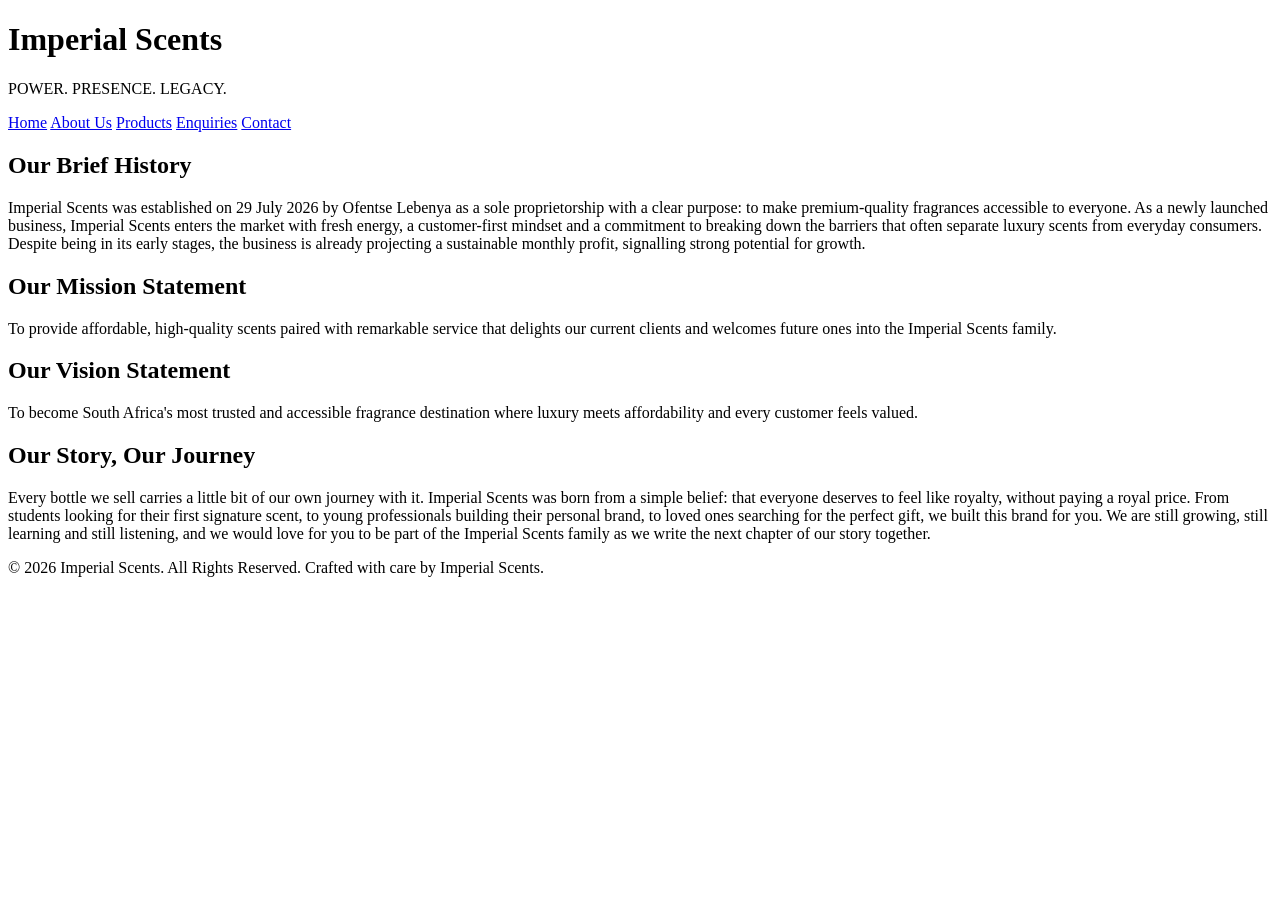
==== about.html @ 8238d23a "Add files via upload" ====
<!DOCTYPE html>
<html lang="en">
<head>
    <meta charset="UTF-8">
    <meta name="viewport" content="width=device-width, initial-scale=1.0">
    <title>About Us | Imperial Scents Story, Mission & Vision</title>
    <meta name="description" content="Learn the story behind Imperial Scents, a Pretoria fragrance brand making premium-quality perfumes affordable for students, professionals and gift buyers.">
    <link href="CSS/styles.css" rel="stylesheet">
    <script src="js/main.js" defer></script>
</head>
<body>
<header class="site-header">
    <div class="brand">
        <h1>Imperial Scents</h1>
        <p class="tagline">POWER. PRESENCE. LEGACY.</p>
    </div>
         <!--The section below alows for easy navigation between differnet pages-->
        <nav class="site-nav">
            <a href="home.html" >Home</a>
            <a href="about.html" aria-current="page">About Us</a>
            <a href="products.html" >Products</a>
            <a href="enquiry.html" >Enquiries</a>
            <a href="contact.html" >Contact</a>
        </nav>
    </header>
 
    <main>
 
        <section>
            <h2>Our Brief History</h2>
            <p>Imperial Scents was established on 29 July 2026 by Ofentse Lebenya as a sole proprietorship with a clear purpose: to make premium-quality fragrances accessible to everyone. As a newly launched business, Imperial Scents enters the market with fresh energy, a customer-first mindset and a commitment to breaking down the barriers that often separate luxury scents from everyday consumers. Despite being in its early stages, the business is already projecting a sustainable monthly profit, signalling strong potential for growth.</p>
        </section>
 
        <section>
            <h2>Our Mission Statement</h2>
            <p>To provide affordable, high-quality scents paired with remarkable service that delights our current clients and welcomes future ones into the Imperial Scents family.</p>
        </section>
 
        <section>
            <h2>Our Vision Statement</h2>
            <p>To become South Africa's most trusted and accessible fragrance destination where luxury meets affordability and every customer feels valued.</p>
        </section>
 
        <section>
            <h2>Our Story, Our Journey</h2>
            <p>Every bottle we sell carries a little bit of our own journey with it. Imperial Scents was born from a simple belief: that everyone deserves to feel like royalty, without paying a royal price. From students looking for their first signature scent, to young professionals building their personal brand, to loved ones searching for the perfect gift, we built this brand for you. We are still growing, still learning and still listening, and we would love for you to be part of the Imperial Scents family as we write the next chapter of our story together.</p>
        </section>
 
    </main>
 
    <footer>
        <p>&copy; 2026 Imperial Scents. All Rights Reserved. Crafted with care by Imperial Scents.</p>
    </footer>

</body>
</html>
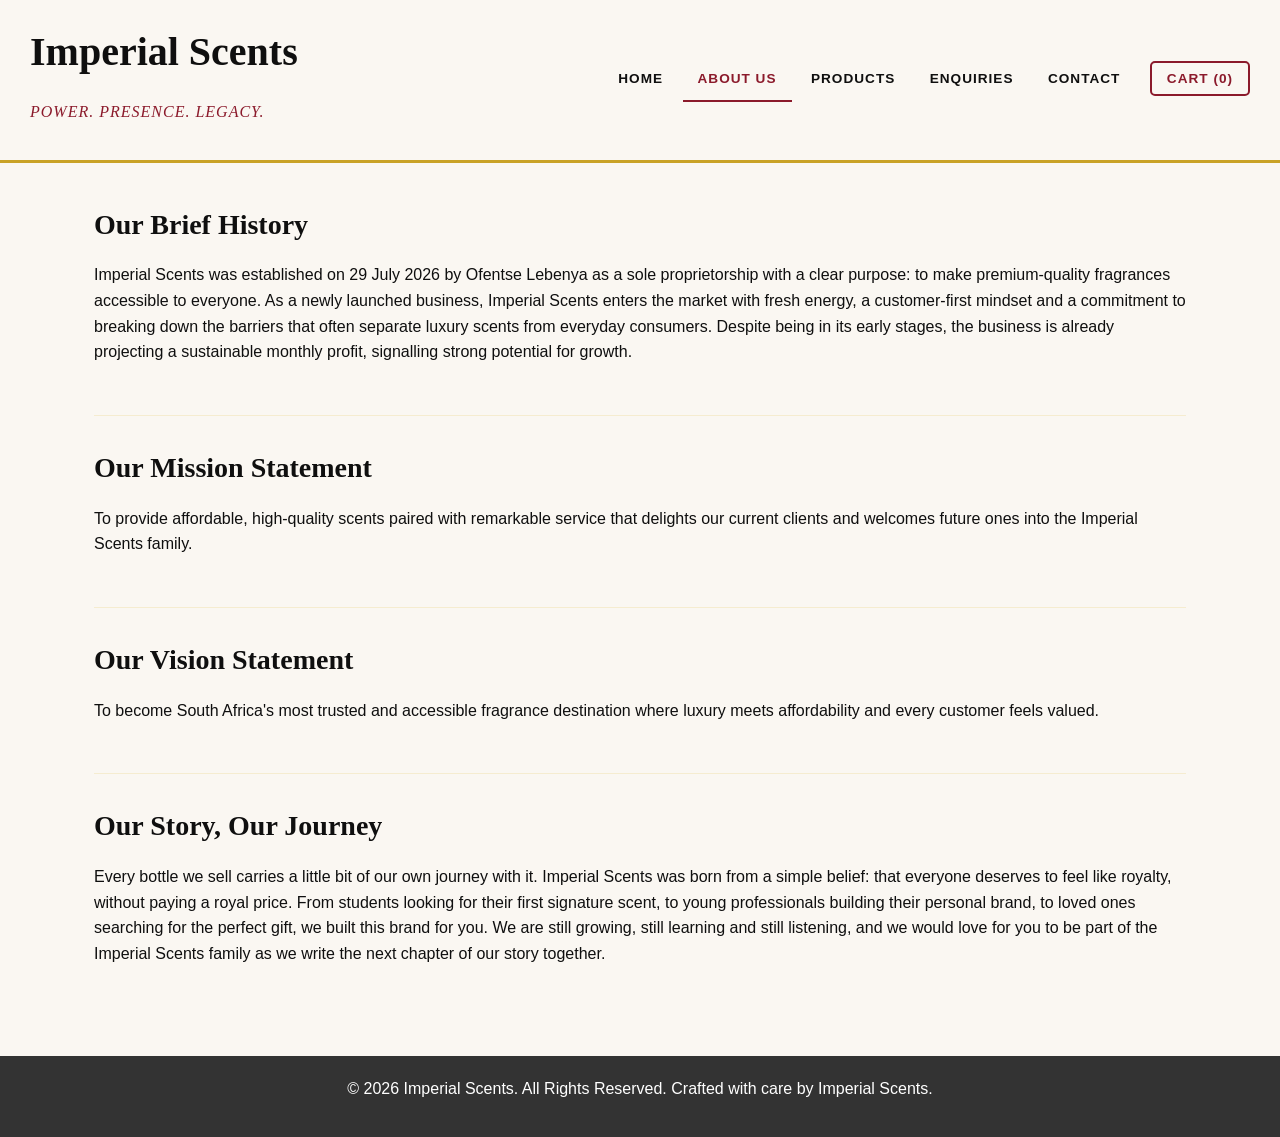
==== commit 7f71d92d: "home - index" ====
--- a/about.html
+++ b/about.html
@@ -16,7 +16,7 @@
     </div>
          <!--The section below alows for easy navigation between differnet pages-->
         <nav class="site-nav">
-            <a href="home.html" >Home</a>
+            <a href="index.html" >Home</a>
             <a href="about.html" aria-current="page">About Us</a>
             <a href="products.html" >Products</a>
             <a href="enquiry.html" >Enquiries</a>
--- a/CSS/styles.css
+++ b/CSS/styles.css
@@ -0,0 +1,1012 @@
+*{
+    box-sizing: border-box;
+    margin: 0;
+    padding: 0;
+}
+
+body {
+    font-family: 'Inter', Arial, sans-serif;
+    font-size: 1rem;
+    line-height: 1.6;
+    background-color: #FAF7F2;
+    color: #0F0F0F;
+}
+
+img {
+    max-width: 100%;
+    height: auto;
+    display: block;
+}
+a {
+    color: #8B1A2B;
+    text-decoration: none;
+}
+a:hover {
+    color: #C9A227;
+}
+
+/* Headings and Typography */
+
+h1, h2, h3, h4 {
+    font-family: 'Playfair Display', Georgia, serif;
+    color: #0f0f0f;
+    margin-bottom: 15px;
+}
+
+h1 {font-size: 2.5em;}
+
+h2 {font-size: 1.75em;}
+
+h3 {font-size: 1.25em;}
+
+h4 {font-size: 1.1em;}
+
+p {
+    margin-bottom: 15px;
+    max-width: none;
+}
+
+.tagline {
+    font-family: 'Playfair Display', Georgia, serif;
+    font-style: italic;
+    color: #8B1A2B;
+    letter-spacing: 1px;
+}
+
+/* Header Styling */
+
+header {
+    background-color: #FAF7F2;
+    padding: 20px 30px;
+    border-bottom: 3px solid #C9A227;
+    display: flex;
+    flex-wrap: wrap;
+    align-items: center;
+    justify-content: space-between;
+}
+
+/* Navigation Bar */
+nav a {
+    display: inline-block;
+    color: #0F0F0F;
+    text-align: center;
+    padding: 10px 15px;
+    text-decoration: none;
+    text-transform: uppercase;
+    font-weight: bold;
+    letter-spacing: 1px;
+    font-size: 0.85em;
+    border-bottom: 2px solid transparent;
+}
+
+nav a:hover,
+nav a[aria-current="page"] {
+    color: #8B1A2B;
+    border-bottom: 2px solid #8B1A2B;
+}
+
+/* Page Content Layout */
+main {
+    width: 90%;
+    max-width: none;
+    margin: 0 auto;
+    padding: 40px 30px;
+}
+
+section {
+    margin-bottom: 50px;
+    padding-top: 30px;
+    border-top: 1px solid #F5ECD0;
+}
+
+section:first-child {
+    border-top: none;
+    padding-top: 0;
+}
+
+/* Flexible Grid Layout for Cards */
+.grid {
+    display: flex;
+    flex-wrap: wrap;
+    gap: 20px;
+    margin-top: 20px;
+}
+
+.card {
+    flex: 1 1 250px;
+    background-color: white;
+    border: 1px solid #F5ECD0;
+    border-radius: 5px;
+    box-shadow: 0 2px 6px rgba(0, 0, 0, 0.1);
+    padding: 20px;
+    box-sizing: border-box;
+    display: flex;
+    flex-direction: column;
+}
+
+.product-card {
+    flex: 1 1 250px;
+    background-color: white;
+    border: 1px solid #F5ECD0;
+    border-radius: 5px;
+    box-shadow: 0 2px 6px rgba(0, 0, 0, 0.1);
+    padding: 20px;
+    box-sizing: border-box;
+    display: flex;
+    flex-direction: column;
+    min-height: 520px;
+}
+
+
+.cart-toggle {
+    margin-top: auto;
+    padding-top: 20px;
+}
+
+.card:hover,
+.product-card:hover {
+    box-shadow: 0 4px 12px rgba(139, 26, 43, 0.2);
+}
+
+.product-card img {
+    width: 100%;
+    height: 250px;
+    object-fit: contain;
+    border-radius: 5px;
+    margin-bottom: 15px;
+}
+
+/* Hero Banner */
+.hero {
+    background-color: #F5ECD0;
+    border-radius: 5px;
+    padding: 40px 30px;
+    text-align: center;
+    margin-bottom: 50px;
+}
+
+/* Promotional Banners */
+.promo-banner {
+    flex: 1 1 250px;
+    background-color: #8B1A2B;
+    color: white;
+    padding: 20px;
+    border-radius: 5px;
+}
+
+.promo-banner strong {
+    color: #F5ECD0;
+}
+
+/* Buttons */
+.btn {
+    display: inline-block;
+    background-color: #8B1A2B;
+    color: white;
+    padding: 12px 24px;
+    border-radius: 5px;
+    border: 2px solid #8B1A2B;
+    text-transform: uppercase;
+    font-weight: bold;
+    letter-spacing: 1px;
+    font-size: 0.85em;
+}
+
+.btn:hover {
+    background-color: #FAF7F2;
+    color: #8B1A2B;
+}
+  
+.btn:active {
+    background-color: #6E1522;
+    border-color: #6E1522;
+    color: white;
+}
+
+/* Category Headings on Products Page */
+.category-heading {
+    color: #8B1A2B;
+    border-bottom: 3px solid #C9A227;
+    padding-bottom: 10px;
+    margin-bottom: 20px;
+}
+
+/* Contact List */
+.contact-list {
+    list-style: none;
+}
+
+.contact-list li {
+    padding: 15px 0;
+    border-bottom: 1px solid #F5ECD0;
+}
+
+.contact-list li:last-child {
+    border-bottom: none;
+}
+
+/* Footer Styling */
+footer {
+    background-color: #333;
+    color: white;
+    text-align: center;
+    padding: 20px 10px;
+    width: 100%;
+    box-sizing: border-box;
+}
+
+/* Responsive Rules for Tablets */
+@media (max-width: 768px) {
+    header {flex-direction: column; align-items: flex-start;}
+    nav a {padding: 10px 12px;}
+
+.card,
+.product-card,
+.promo-banner { flex: 1 1 45%;}
+}
+
+/* Responsive Rules for Small Screens */
+@media (max-width: 480px) {
+    header {padding: 15px 20px;}
+    main { padding: 25px 20px; }
+    section { margin-bottom: 30px; padding-top: 20px; }
+    nav { width: 100%; }
+    nav a {float: none; display: block; width: 100%; text-align: left; }
+
+    .card, 
+    .product-card, 
+    .promo-banner { flex: 1 1 100%; }
+    .hero { padding: 25px 15px; }
+
+    h1 {font-size: 1.6em; }
+    h2 {font-size: 1.3em;}
+    .btn {display: block; text-align: center; }
+}
+
+/* Responsive Rules for Very Small Phones */
+@media (max-width: 360px) {
+    header {padding: 12px 15px; }
+    main {padding: 20px 15px; }
+   
+    h1 {font-size: 1.4em;}
+    
+    .card,
+    .product-card {padding: 15px;}
+}
+
+/* Responsive Rule for Large Desktops */
+@media (min-width: 1400px) {
+    main { max-width: 1320px;}
+    .card,
+    .product-card {flex: 1 1 280px;}    
+}
+
+/* Add to Cart Button */
+.cart-checkbox {display: none;}
+
+.cart-btn {
+    display: block;
+    width: 100%;
+    padding: 14px 20px;
+    background-color: #8B1A2B;
+    color: white;
+    border: 2px solid #8B1A2B;
+    border-radius: 5px;
+    text-align: center;
+    font-weight: bold;
+    letter-spacing: 1px;
+    cursor: pointer;
+    transition: 0.2s ease;
+}
+
+.cart-btn:hover {background-color: #6E1522;}
+
+/* Hide the "added" message initially */
+
+.added-text {display: none;}
+
+/* Change button when selected */
+
+.cart-checkbox:checked + .cart-btn {
+    background-color: #3F7045;
+    border-color: #3F7045;
+}
+
+/* Change the text when selected */
+
+.cart-checkbox:checked + .cart-btn .add-text {display: none;}
+
+.cart-checkbox:checked + .cart-btn .added-text {display: inline;}
+
+/* Featured Products cards only */
+.featured-products .card {
+    display: flex;
+    flex-direction: column;
+}
+
+/* Push the View in Store button to the bottom */
+.featured-products .card p:last-child {
+    margin-top: auto;
+    margin-bottom: 0;
+}
+
+/* Make sure the HTML "hidden" attribute always hides an element */
+[hidden] {display: none !important;}
+ 
+/* Keeps the embedded map inside the screen on phones */
+.contact-list iframe {
+    display: block;
+    width: 100%;
+    max-width: 600px;
+    aspect-ratio: 4 / 3;
+    height: auto;
+    border: 0;
+    margin-top: 10px;
+}
+ 
+/* Keyboard focus outlines (visible when tabbing through the page) */
+a:focus,
+.btn:focus,
+nav a:focus,
+button:focus {
+    outline: 3px solid #C9A227;
+    outline-offset: 2px;
+}
+ 
+/* Forms (enquiry.html and contact.html) */
+.form-card {
+    background-color: white;
+    border: 1px solid #F5ECD0;
+    border-radius: 5px;
+    box-shadow: 0 2px 6px rgba(0, 0, 0, 0.1);
+    padding: 30px;
+    max-width: 800px;
+}
+ 
+.form-row {
+    display: grid;
+    grid-template-columns: 1fr 1fr;
+    gap: 0 20px;
+}
+ 
+.form-group {
+    margin-bottom: 20px;
+    border: none;
+    min-width: 0;
+}
+ 
+.form-group label,
+.form-group legend {
+    display: block;
+    font-weight: bold;
+    margin-bottom: 6px;
+}
+ 
+.required {color: #8B1A2B;}
+ 
+.form-group input[type="text"],
+.form-group input[type="email"],
+.form-group input[type="tel"],
+.form-group input[type="number"],
+.form-group input[type="date"],
+.form-group select,
+.form-group textarea {
+    width: 100%;
+    padding: 12px;
+    font-family: inherit;
+    font-size: 1em;
+    color: #0F0F0F;
+    background-color: #FAF7F2;
+    border: 2px solid #D9D2C3;
+    border-radius: 5px;
+}
+ 
+.form-group textarea {resize: vertical;}
+ 
+.form-group input:focus,
+.form-group select:focus,
+.form-group textarea:focus {
+    outline: none;
+    border-color: #C9A227;
+    box-shadow: 0 0 0 3px rgba(201, 162, 39, 0.3);
+}
+ 
+/* Red border for errors, green for valid (selectors are specific enough to beat the rule above) */
+.form-group input.field-invalid,
+.form-group select.field-invalid,
+.form-group textarea.field-invalid {border-color: #B00020;}
+ 
+.form-group input.field-valid,
+.form-group select.field-valid,
+.form-group textarea.field-valid {border-color: #3F7045;}
+ 
+.radio-option {
+    display: inline-block;
+    font-weight: normal !important;
+    margin-right: 20px;
+    cursor: pointer;
+}
+ 
+.radio-option input {margin-right: 6px;}
+ 
+.error-message {
+    color: #B00020;
+    font-size: 0.85em;
+    margin: 6px 0 0;
+    min-height: 1.2em;
+}
+ 
+.char-count {
+    font-size: 0.8em;
+    text-align: right;
+    margin: 4px 0 0;
+    color: #555;
+}
+ 
+button.btn {
+    cursor: pointer;
+    font-family: inherit;
+}
+ 
+button.btn:disabled {
+    opacity: 0.6;
+    cursor: not-allowed;
+}
+ 
+.btn-outline {
+    background-color: transparent;
+    color: #8B1A2B;
+}
+ 
+.form-status {
+    margin: 15px 0 0;
+    font-weight: bold;
+}
+ 
+.status-success {color: #3F7045;}
+.status-error {color: #B00020;}
+.status-info {color: #555;}
+ 
+/* Quote (enquiry) and email preview (contact) panels */
+.quote-box {
+    max-width: 800px;
+    margin-top: 25px;
+    padding: 25px;
+    background-color: #F5ECD0;
+    border-left: 5px solid #C9A227;
+    border-radius: 5px;
+}
+ 
+.quote-list {
+    display: grid;
+    grid-template-columns: max-content 1fr;
+    gap: 6px 20px;
+    margin-bottom: 15px;
+}
+ 
+.quote-list dt {font-weight: bold;}
+ 
+.quote-list dd {margin: 0;}
+ 
+.availability {font-weight: bold;}
+.in-stock {color: #3F7045;}
+.low-stock {color: #9A6B00;}
+.out-of-stock {color: #B00020;}
+ 
+.email-body {
+    white-space: pre-wrap;
+    word-wrap: break-word;
+    font-family: inherit;
+    background-color: white;
+    border: 1px solid #D9D2C3;
+    border-radius: 5px;
+    padding: 15px;
+    margin-bottom: 15px;
+}
+ 
+.preview-actions {
+    display: flex;
+    flex-wrap: wrap;
+    gap: 12px;
+}
+ 
+/* Form responsive rules (new media queries, existing ones untouched)*/
+@media (max-width: 768px) {
+    .form-row {grid-template-columns: 1fr;}
+}
+ 
+@media (max-width: 480px) {
+    .form-card {padding: 20px 15px;}
+    .preview-actions .btn {width: 100%;}
+}
+
+/* Search, filter and sort bar  */
+.product-controls {
+    display: flex;
+    flex-wrap: wrap;
+    align-items: flex-end;
+    gap: 15px;
+    background-color: white;
+    border: 1px solid #F5ECD0;
+    border-radius: 5px;
+    box-shadow: 0 2px 6px rgba(0, 0, 0, 0.1);
+    padding: 20px;
+    margin: 20px 0;
+}
+ 
+.control {flex: 1 1 180px;}
+ 
+.control label {
+    display: block;
+    font-weight: bold;
+    margin-bottom: 6px;
+}
+ 
+.control input,
+.control select {
+    width: 100%;
+    padding: 12px;
+    font-family: inherit;
+    font-size: 1em;
+    color: #0F0F0F;
+    background-color: #FAF7F2;
+    border: 2px solid #D9D2C3;
+    border-radius: 5px;
+}
+ 
+.control input:focus,
+.control select:focus {
+    outline: none;
+    border-color: #C9A227;
+    box-shadow: 0 0 0 3px rgba(201, 162, 39, 0.3);
+}
+ 
+#result-count {
+    font-weight: bold;
+    margin: 15px 0 0;
+}
+ 
+#no-results {
+    text-align: center;
+    font-weight: bold;
+    padding: 30px 0;
+}
+ 
+/* Clickable product image  */
+.zoom-btn {
+    display: block;
+    width: 100%;
+    padding: 0;
+    border: none;
+    background: none;
+    cursor: zoom-in;
+}
+ 
+/* Lightbox  */
+.lightbox {
+    position: fixed;
+    top: 0;
+    left: 0;
+    right: 0;
+    bottom: 0;
+    z-index: 1000;
+    display: flex;
+    align-items: center;
+    justify-content: center;
+    padding: 20px;
+    background-color: rgba(15, 15, 15, 0.9);
+}
+ 
+.lightbox figure {
+    max-width: 90%;
+    text-align: center;
+}
+ 
+.lightbox img {
+    width: auto;
+    height: auto;
+    max-width: 100%;
+    max-height: 70vh;
+    margin: 0 auto 15px;
+    background-color: white;
+    border-radius: 5px;
+}
+ 
+.lightbox figcaption {
+    color: white;
+    font-family: 'Playfair Display', Georgia, serif;
+    font-size: 1.25em;
+}
+ 
+.lightbox-close {
+    position: absolute;
+    top: 15px;
+    right: 25px;
+    background: none;
+    border: none;
+    color: white;
+    font-size: 3em;
+    line-height: 1;
+    cursor: pointer;
+}
+ 
+.lightbox-close:hover {color: #C9A227;}
+ 
+.lightbox-nav {
+    position: absolute;
+    top: 50%;
+    transform: translateY(-50%);
+    background-color: rgba(255, 255, 255, 0.15);
+    border: none;
+    color: white;
+    font-size: 2em;
+    padding: 15px 18px;
+    border-radius: 5px;
+    cursor: pointer;
+}
+ 
+.lightbox-nav:hover {background-color: #8B1A2B;}
+ 
+.lightbox-prev {left: 15px;}
+.lightbox-next {right: 15px;}
+ 
+@media (max-width: 480px) {
+    .lightbox-nav {font-size: 1.5em; padding: 10px 12px;}
+    .lightbox img {max-height: 60vh;}
+}
+
+/* Animations */
+@keyframes fadeUp {
+    from {opacity: 0; transform: translateY(20px);}
+    to {opacity: 1; transform: translateY(0);}
+}
+ 
+@keyframes fadeIn {
+    from {opacity: 0;}
+    to {opacity: 1;}
+}
+ 
+/* The hero slides up when the home page loads */
+.hero {animation: fadeUp 0.8s ease both;}
+ 
+/* Sections fade in as you scroll (main.js adds "reveal", then "visible") */
+.reveal {
+    opacity: 0;
+    transform: translateY(30px);
+    transition: opacity 0.6s ease, transform 0.6s ease;
+}
+ 
+.reveal.visible {
+    opacity: 1;
+    transform: none;
+}
+ 
+/* Smoother hovers: links fade, cards lift slightly */
+nav a {transition: color 0.2s ease, border-color 0.2s ease;}
+ 
+.card,
+.product-card {transition: box-shadow 0.2s ease, transform 0.2s ease;}
+ 
+.card:hover,
+.product-card:hover {transform: translateY(-4px);}
+ 
+/* The lightbox fades in when it opens */
+.lightbox:not([hidden]) {animation: fadeIn 0.25s ease;}
+ 
+/* FAQ accordion (enquiry.html) */
+#faq article {border-bottom: 1px solid #F5ECD0;}
+ 
+#faq h3 {margin: 0;}
+ 
+.faq-question {
+    display: flex;
+    justify-content: space-between;
+    align-items: center;
+    width: 100%;
+    padding: 18px 0;
+    background: none;
+    border: none;
+    font-family: 'Playfair Display', Georgia, serif;
+    font-size: 1.25rem;
+    font-weight: bold;
+    color: #0F0F0F;
+    text-align: left;
+    cursor: pointer;
+}
+ 
+.faq-question:hover {color: #8B1A2B;}
+ 
+/* The + / - sign on the right */
+.faq-question::after {
+    content: "+";
+    margin-left: 15px;
+    font-size: 1.5em;
+    color: #8B1A2B;
+}
+ 
+.faq-question[aria-expanded="true"]::after {content: "\2212";}
+ 
+.faq-answer {
+    padding-bottom: 18px;
+    animation: fadeUp 0.35s ease;
+}
+ 
+/* Back to top button  */
+#back-to-top {
+    position: fixed;
+    bottom: 25px;
+    right: 25px;
+    z-index: 900;
+    padding: 12px 16px;
+    background-color: #8B1A2B;
+    color: white;
+    border: 2px solid #8B1A2B;
+    border-radius: 5px;
+    font-family: inherit;
+    font-weight: bold;
+    cursor: pointer;
+    box-shadow: 0 2px 6px rgba(0, 0, 0, 0.3);
+    animation: fadeUp 0.3s ease;
+}
+ 
+#back-to-top:hover {background-color: #6E1522;}
+ 
+/* Interactive map (contact.html) */
+#map {
+    width: 100%;
+    max-width: 600px;
+    height: 350px;
+    margin-top: 10px;
+    border: 2px solid #D9D2C3;
+    border-radius: 5px;
+}
+ 
+.map-actions {
+    display: flex;
+    flex-wrap: wrap;
+    gap: 12px;
+    margin-top: 12px;
+}
+ 
+/* Respect visitors who prefer less motion  */
+@media (prefers-reduced-motion: reduce) {
+    .hero,
+    .faq-answer,
+    #back-to-top,
+    .lightbox:not([hidden]) {animation: none;}
+ 
+    .reveal {
+        opacity: 1;
+        transform: none;
+        transition: none;
+    }
+ 
+    .card:hover,
+    .product-card:hover {transform: none;}
+}
+
+/* "Add to Cart" is now a real button */
+button.cart-btn {
+    font-family: inherit;
+    font-size: 1rem;
+}
+ 
+.cart-btn:disabled,
+.cart-btn:disabled:hover {
+    background-color: #6B6B6B;
+    border-color: #6B6B6B;
+    cursor: not-allowed;
+}
+ 
+/* "Cart (0)" button in the menu */
+.cart-link {
+    display: inline-block;
+    margin-left: 10px;
+    padding: 8px 15px;
+    background: none;
+    border: 2px solid #8B1A2B;
+    border-radius: 5px;
+    color: #8B1A2B;
+    font-family: inherit;
+    font-size: 0.85em;
+    font-weight: bold;
+    letter-spacing: 1px;
+    text-transform: uppercase;
+    cursor: pointer;
+}
+ 
+.cart-link:hover {
+    background-color: #8B1A2B;
+    color: white;
+}
+ 
+/* Slide-out cart */
+#cart-panel {
+    position: fixed;
+    top: 0;
+    left: 0;
+    right: 0;
+    bottom: 0;
+    z-index: 1100;
+    display: flex;
+    justify-content: flex-end;
+}
+ 
+.cart-backdrop {
+    position: absolute;
+    top: 0;
+    left: 0;
+    right: 0;
+    bottom: 0;
+    background-color: rgba(15, 15, 15, 0.6);
+}
+ 
+.cart-drawer {
+    position: relative;
+    display: flex;
+    flex-direction: column;
+    width: 100%;
+    max-width: 420px;
+    height: 100%;
+    background-color: #FAF7F2;
+    box-shadow: -4px 0 12px rgba(0, 0, 0, 0.3);
+    animation: cartSlideIn 0.3s ease;
+}
+ 
+@keyframes cartSlideIn {
+    from {transform: translateX(100%);}
+    to {transform: translateX(0);}
+}
+ 
+.cart-header {
+    display: flex;
+    justify-content: space-between;
+    align-items: center;
+    padding: 20px;
+    border-bottom: 3px solid #C9A227;
+}
+ 
+.cart-header h2 {margin: 0;}
+ 
+#cart-close {
+    background: none;
+    border: none;
+    color: #0F0F0F;
+    font-size: 2.2rem;
+    line-height: 1;
+    cursor: pointer;
+}
+ 
+#cart-close:hover {color: #8B1A2B;}
+ 
+#cart-items {
+    flex: 1;
+    overflow-y: auto;
+    padding: 5px 20px;
+}
+ 
+.cart-empty {
+    padding: 40px 0;
+    text-align: center;
+}
+ 
+.cart-row {
+    padding: 15px 0;
+    border-bottom: 1px solid #F5ECD0;
+}
+ 
+.cart-row-name {font-weight: bold;}
+ 
+.cart-row-price {
+    font-size: 0.9rem;
+    color: #555;
+}
+ 
+.cart-row-controls {
+    display: flex;
+    flex-wrap: wrap;
+    align-items: center;
+    gap: 8px;
+    margin-top: 8px;
+}
+ 
+.qty-btn {
+    width: 36px;
+    height: 36px;
+    background-color: white;
+    border: 2px solid #8B1A2B;
+    border-radius: 5px;
+    color: #8B1A2B;
+    font-family: inherit;
+    font-size: 1.2rem;
+    line-height: 1;
+    cursor: pointer;
+}
+ 
+.qty-btn:hover {
+    background-color: #8B1A2B;
+    color: white;
+}
+ 
+.qty-number {
+    min-width: 24px;
+    text-align: center;
+    font-weight: bold;
+}
+ 
+.cart-line-total {
+    margin-left: auto;
+    font-weight: bold;
+}
+ 
+.remove-btn {
+    background: none;
+    border: none;
+    color: #8B1A2B;
+    font-family: inherit;
+    font-size: 0.9rem;
+    text-decoration: underline;
+    cursor: pointer;
+}
+ 
+.cart-footer {
+    padding: 20px;
+    background-color: white;
+    border-top: 1px solid #D9D2C3;
+}
+ 
+.cart-subtotal {
+    display: flex;
+    justify-content: space-between;
+    margin-bottom: 8px;
+    font-size: 1.2rem;
+    font-weight: bold;
+}
+ 
+.cart-note {font-size: 0.9rem;}
+ 
+.cart-actions {
+    display: flex;
+    flex-direction: column;
+    gap: 10px;
+}
+ 
+.cart-actions .btn {text-align: center;}
+ 
+/* Pop-up message ("... added to your cart.")  */
+#cart-toast {
+    position: fixed;
+    bottom: 25px;
+    left: 50%;
+    z-index: 1200;
+    max-width: 90%;
+    padding: 12px 20px;
+    background-color: #0F0F0F;
+    border-radius: 5px;
+    box-shadow: 0 2px 8px rgba(0, 0, 0, 0.4);
+    color: white;
+    text-align: center;
+    transform: translateX(-50%);
+    animation: cartToastIn 0.25s ease;
+}
+ 
+@keyframes cartToastIn {
+    from {opacity: 0;}
+    to {opacity: 1;}
+}
+ 
+/* ---------- Small screens ---------- */
+@media (max-width: 480px) {
+    .cart-link {
+        display: block;
+        width: 100%;
+        margin: 8px 0 0;
+        text-align: left;
+    }
+}
+ 
+/* ---------- Respect visitors who prefer less motion ---------- */
+@media (prefers-reduced-motion: reduce) {
+    .cart-drawer,
+    #cart-toast {animation: none;}
+}
